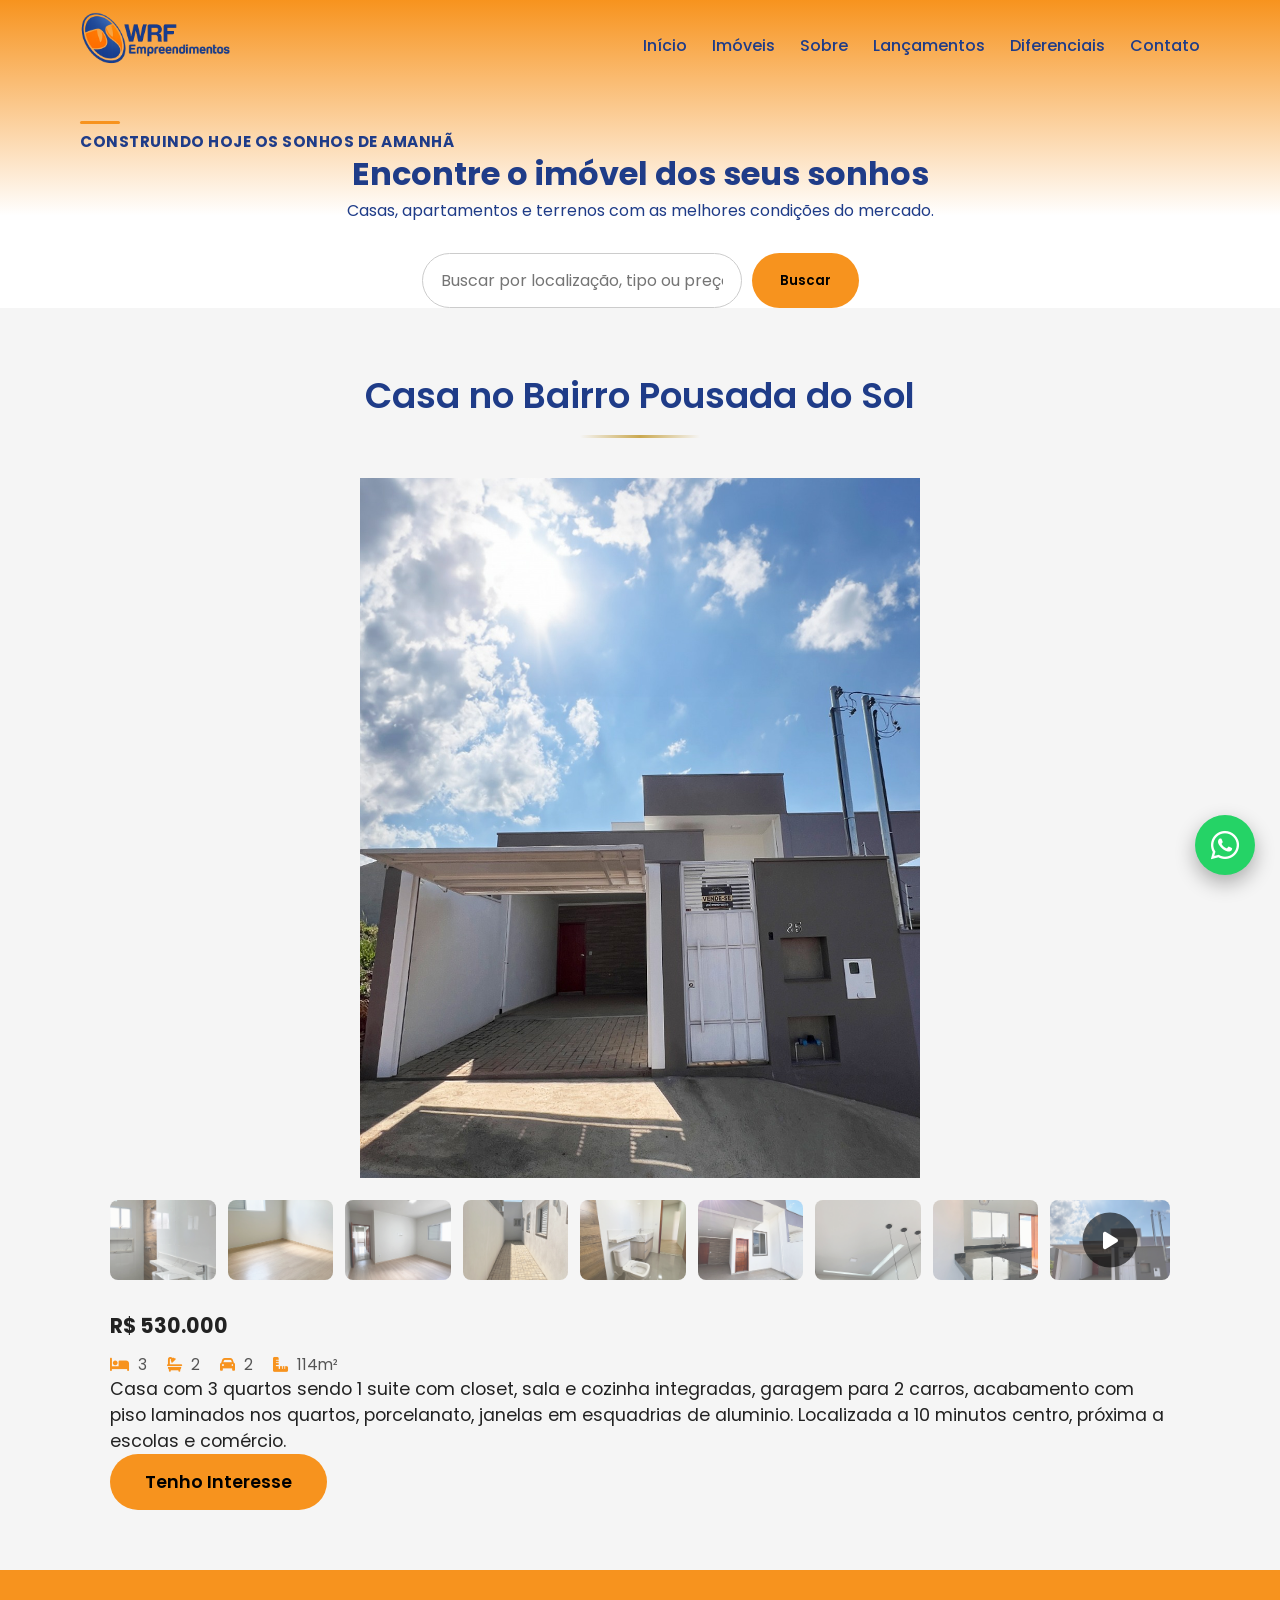
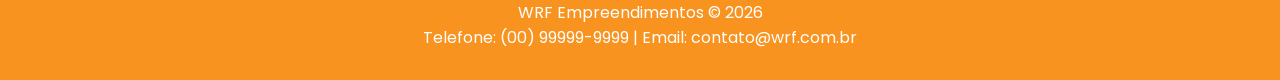
==== imovel.html @ 896f1873 "atualizacao 2" ====
<!DOCTYPE html>
<html lang="pt-BR">
<head>
  <meta charset="UTF-8" />
  <meta name="viewport" content="width=device-width, initial-scale=1.0"/>
  <title>WRF Empreendimentos | Imóveis à venda</title>
  <meta name="description" content="WRF Empreendimentos - Casas, apartamentos e terrenos à venda."/>
  <link rel="stylesheet" href="style.css">
  <link rel="stylesheet" href="imovel.css">
  <link rel="stylesheet" href="https://cdnjs.cloudflare.com/ajax/libs/font-awesome/6.5.0/css/all.min.css"/>

  <link href="https://fonts.googleapis.com/css2?family=Poppins:wght@300;400;600;700&display=swap" rel="stylesheet"/>
</head>

<body>

<header class="hero hero-top">
  <div class="container"> 
      <nav class="navbar">

   
      <div class="nav-left">
        <img src="/img/logo.png" alt="Logo WRF" class="logo"> 
        <p class="slogan">Construindo hoje os sonhos de amanhã</p>
      </div>
         
          <!-- <h1>WRF Empreendimentos</h1> -->
          <!-- <a href="https://wa.me/5599999999999" class="btn">Falar no WhatsApp</a> -->
    

<ul class="nav-menu">  
      <li><a href="index.html">Início</a></li>
      <li><a href="#imoveis">Imóveis</a></li>
      <li><a href="#sobre">Sobre</a></li>
      <li><a href="#lançamentos">Lançamentos</a></li>
      <li><a href="#diferenciais">Diferenciais</a></li>
      <li><a href="#contato">Contato</a></li>
    </ul>
  </nav>
<!-- <p class="slogan">Construindo hoje os sonhos de amanhã</p> -->
        <div  class="hero-content">
          <h1>Encontre o imóvel dos seus sonhos</h1>
          <p>Casas, apartamentos e terrenos com as melhores condições do mercado.</p>
          <!-- <a href="#imoveis" class="btn btn-large">Ver Imóveis</a> -->


          <!-- caixa de busca  -->
          <div class="search-box">
            <input type="text" placeholder="Buscar por localização, tipo ou preço...">
            <button>Buscar</button>
          </div>
        </div>
  </div>
</header>


<section class="imovel-page">

  <h1>Casa no Bairro Pousada do Sol</h1>

  <!-- imagem principal -->
  <div class="imovel-main">
    <img id="imgPrincipal" src="img/imovel/fachada.jpeg" alt="Casa no Bairro Pousada do Sol">
  </div>

  <!-- carrossel -->
  <div class="imovel-thumbs">
    <img src="img/imovel/banheiro.jpeg" onclick="trocar(this)">
    <img src="img/imovel/quarto.jpeg" onclick="trocar(this)">
    <img src="img/imovel/quarto1.jpeg" onclick="trocar(this)">
    <img src="img/imovel/corredor.jpeg" onclick="trocar(this)">
    <img src="img/imovel/banheiro2.jpeg" onclick="trocar(this)">
  <img src="img/imovel/fachadalado.jpeg" onclick="trocar(this)">
  <img src="img/imovel/tetosanga.jpeg" onclick="trocar(this)">
    <img src="img/imovel/cozinha.jpeg" onclick="trocar(this)" />


<!-- 🎥 Thumb do vídeo entra AQUI -->
      <div class="video-thumb">
        <img src="img/imovel/fachada.jpeg" alt="Vídeo da Casa">
        <div class="play-icon">
        <i class="fa-solid fa-play"></i>
        </div>
      </div>

  </div>

  <div class="imovel-info">
    <h3>R$ 530.000</h3>
<div class="features">
  <span><i class="fa-solid fa-bed"></i> 3</span>
  <span><i class="fa-solid fa-bath"></i> 2</span>
  <span><i class="fa-solid fa-car"></i> 2</span>
  <span><i class="fa-solid fa-ruler-combined"></i> 114m²</span>
</div>  

    <p>Casa com 3 quartos sendo 1 suite com closet, sala e cozinha integradas, garagem para 2 carros, acabamento com piso laminados nos quartos, porcelanato, janelas em esquadrias de aluminio. Localizada a 10 minutos centro, próxima a escolas e comércio.</p>
    <a href="https://wa.me/5599999999999" class="btn">Tenho Interesse</a>   
  </div>

</section>


<!-- footer -->

    <footer class="footer">
    <p>WRF Empreendimentos © 2026</p>
    <p>Telefone: (00) 99999-9999 | Email: contato@wrf.com.br</p>
    </footer>

<a href="https://wa.me/5599999999999?text=Olá,%20tenho%20interesse%20em%20um%20imóvel" 
 class="whatsapp-float" target="_blank">
 <i class="fab fa-whatsapp my-float"></i>
</a>

<!-- video modal  -->


<div id="videoModal" class="video-modal">
  <div class="video-modal-content">
    <span class="fechar-modal">&times;</span>
  <video id="videoPlayer" controls preload="none">
      <source src="img/imovel/video1.mp4" type="video/mp4">
      Seu navegador não suporta a reprodução de vídeo.
    </video>
  </div>
</div>

<script src="galeria.js"></script>
</body>
</html>
---- style.css ----
* {
  margin: 0;
  padding: 0;
  box-sizing: border-box;
  font-family: "Poppins", sans-serif;
}

body {
  background: #f5f5f5;
  color: #222;
}



/* logo */

.hero-top .logo {
  width: 260px; 
  display: block;
  margin-top: 20px;

}
.logo {
  width: 100px;
  margin-left: -55px;
  display: block;
}


/* nave bar navegacao */

.container {
  max-width: 1200px;
  margin: 0 auto;
  padding: 0 40px;
}

.hero {
 background: linear-gradient(180deg, #F7931E 0%, #FFFFFF 70%);
  color: #1F3C88;
  
}

.hero-content {
  text-align: center;
  margin-top: 60px;
  padding-left: 0;
}



.navbar {
  display: flex;
  align-items: center;
  justify-content: space-between;
  height: 90px;

}

.nav-menu {
  list-style: none;
  display: flex;
  gap: 25px;
  align-items: center;
}


.nav-menu a {
  text-decoration: none;
  color: var(--azul-wrf);
  font-weight: 500;
}

.nav-menu li a {
  text-decoration: none;
  color:#1F3C88;
  font-weight: 500;
  position: relative;
  transition: 0.3s;
}

/* Efeito underline animado */
.nav-menu li a::after {
  content: "";
  position: absolute;
  width: 0%;
  height: 2px;
  background: #f5f5f5;
  left: 0;
  bottom: -5px;
  transition: 0.3s;
}

.nav-menu li a:hover::after {
  width: 100%;
}

.nav-menu li a:hover {
  color: #1F3C88;
}




.btn-nav {
  background: var(--laranja-wrf);
  padding: 10px 22px;
  border-radius: 20px;
  color: #000;
}

.nav-left {
  display: flex;
  flex-direction: column;
  align-items: flex-start;
  gap: 15px;
}




/* slogan embaixo do logo */
.nav-left {
  display: flex;
  flex-direction: column;
  align-items: flex-start;
}

.slogan {
  font-size: 0.95rem;
  font-weight: 700;
  letter-spacing: 0.5px;
  color: #1F3C88;
  margin-top: -25px;
  text-transform: uppercase;


}

.slogan::before {
  content: "";
  width: 40px;
  height: 3px;
  background: #F7931E;
  display: block;
  margin-bottom: 6px;
  border-radius: 2px;
}









/* lançamentos css*/

.lancamento-destaque {
  padding: 100px 0;
  background: #f4f6f9;
}

.banner-lancamento {
  background: linear-gradient(rgba(0,0,0,0.6), rgba(0,0,0,0.6)),
              url('img/imoveis/imovel\ 1.jpeg') center/cover;
  border-radius: 20px;
  padding: 60px;
  color: #fff;
}

.lancamento-info {
  max-width: 600px;
}

.selo-financiavel {
  background: #ffb600;
  color: #000;
  padding: 6px 14px;
  border-radius: 20px;
  font-size: 13px;
  font-weight: 600;
  display: inline-block;
  margin-bottom: 20px;
}

.descricao {
  margin: 20px 0;
  font-size: 17px;
  opacity: 0.9;
}

/* Barra de Progresso */
.progresso-obra {
  margin: 25px 0;
}

.progresso-texto {
  display: flex;
  justify-content: space-between;
  font-size: 14px;
  margin-bottom: 5px;
}

.barra {
  width: 100%;
  height: 10px;
  background: rgba(255,255,255,0.3);
  border-radius: 20px;
  overflow: hidden;
}

.barra-preenchida {
  width: 65%; /* ALTERE AQUI A PORCENTAGEM */
  height: 100%;
  background: #ffb600;
}

/* Selo FGTS */
.selo-fgts {
  background: #00c853;
  color: #fff;
  padding: 6px 14px;
  border-radius: 20px;
  font-size: 13px;
  font-weight: 600;
  display: inline-block;
  margin-left: 10px;
}
/* Unidades disponíveis */
.unidades-disponiveis {
  margin: 20px 0;
  font-size: 16px;
  background: rgba(255, 0, 0, 0.1);
  padding: 10px 15px;
  border-left: 4px solid #ff4444;
  border-radius: 8px;
}



/* Condição especial */
.condicao-especial {
  background: rgba(255, 182, 0, 0.15);
  border-left: 4px solid #ffb600;
  padding: 15px;
  margin: 25px 0;
  font-size: 15px;
}

.btn-lancamento {
  display: inline-block;
  background: #ffb600;
  color: #000;
  padding: 15px 35px;
  border-radius: 50px;
  font-weight: 600;
  text-decoration: none;
  transition: 0.3s;
}

.btn-lancamento:hover {
  transform: scale(1.05);
  background: #ffc933;
}

/* seção hero (início) */


.search-box {
  margin-top: 30px;
  display: flex;
  gap: 10px;
  justify-content: center;
}

.search-box input {
  width: 320px;
  padding: 14px 18px;
  border-radius: 30px;
  border: 1px solid #ccc;
  font-size: 1rem;
  outline: none;
}

.search-box input:focus {
  border-color: #F7931E;
}

.search-box button {
  padding: 14px 28px;
  border-radius: 30px;
  border: none;
  background: #F7931E;
  color: #000;
  font-weight: 600;
  cursor: pointer;
  transition: 0.3s;
}

.search-box button:hover {
  transform: scale(1.05);
}



.btn {
  background: #F7931E;
  color: #000;
  padding: 15px 35px;
  border-radius: 30px;
  text-decoration: none;
  font-weight: 600;
  transition: 0.3s;
  display: inline-block;
}

.btn:hover {
  transform: scale(1.05);
}

.section {
  padding: 70px 20px;
  max-width: 1200px;
  margin: auto;
}

.section h2 {
  text-align: center;
  margin-bottom: 40px;
  font-size: 2.2rem;
  color: #0b3d2e;
}

.grid {
  display: grid;
  grid-template-columns: repeat(auto-fit, minmax(280px, 1fr));
  gap: 25px;
}

.card {
  background: #fff;
  border-radius: 12px;
  overflow: hidden;
  box-shadow: 0 10px 25px rgba(0,0,0,0.08);
    text-decoration: none;
  color: inherit;
}


.card img {
  width: 100%;
  height: 200px;      /* controla o tamanho */
  object-fit: cover; /* corta sem deformar */
  border-radius: 12px 12px 0 0;
  transition: 0.4s;
}

.card:hover img {
  transform: scale(1.05);
}

.card-body {
  padding: 20px;
}

.card-body h3 {
  margin-bottom: 10px;
  color: #0b3d2e;
}

.box {
  background: #fff;
  padding: 40px;
  border-radius: 20px;
  box-shadow: 0 10px 25px rgba(0,0,0,0.08);
}

.diferenciais {
  display: grid;
  grid-template-columns: repeat(auto-fit, minmax(200px, 1fr));
  gap: 20px;
  text-align: center;
}

.diferencial {
  background: #fff;
  padding: 25px;
  border-radius: 15px;
  box-shadow: 0 8px 20px rgba(0,0,0,0.05);
}

.form {
  display: grid;
  gap: 15px;
  max-width: 500px;
  margin: auto;
}

.form input,
.form select,
.form textarea {
  padding: 12px;
  border-radius: 8px;
  border: 1px solid #ccc;
  font-size: 1rem;
}

.form button {
  background: #0b3d2e;
  color: #fff;
  border: none;
  padding: 15px;
  border-radius: 30px;
  font-size: 1rem;
  cursor: pointer;
}

.cta {
  background: #fff;
  margin: 70px auto;
  max-width: 900px;
  text-align: center;
  padding: 60px 20px;
  border-radius: 20px;
  box-shadow: 0 10px 25px rgba(0,0,0,0.08);
}




/* rodapé footer */

.footer {
  background: #F7931E;
  color: #fff;
  text-align: center;
  padding: 30px;
}

/* zap fixo no canto da tela */


.whatsapp-float {
  position: fixed;
  bottom: 25px;
  right: 25px;
  width: 60px;
  height: 60px;
  background: #25d366;
  color: #fff;
  border-radius: 50%;
  display: flex;
  align-items: center;
  justify-content: center;
  font-size: 32px;
  z-index: 9999;
  box-shadow: 0 8px 20px rgba(0,0,0,0.3);
  transition: 0.3s;
}
.whatsapp-float {
  text-decoration: none;  /* remove o traço */
}

.whatsapp-float i {
  color: #fff;
  font-size: 32px;
}

/* teste 
.hero { outline: 2px solid red; }
.navbar { outline: 2px solid blue; }
.section { outline: 2px solid green; }
.card { outline: 2px solid orange; }



/* css da parte financimento principal */


.financiamento-premium {
  background: linear-gradient(135deg, #0a1f44, #003f73);
  padding: 90px 20px;
  color: white;
}

.financiamento-wrapper {
  max-width: 1200px;
  margin: 0 auto;
  display: flex;
  align-items: center;
  gap: 80px;
  flex-wrap: wrap;
}

.financiamento-left {
  flex: 1;
  display: flex;
  justify-content: center;
}

.selo {
  width: 160px;
  height: 160px;
  background: rgba(255, 255, 255, 0.08);
  border-radius: 50%;
  display: flex;
  align-items: center;
  justify-content: center;
  backdrop-filter: blur(8px);
  border: 1px solid rgba(255, 255, 255, 0.2);
}

.selo i {
  font-size: 70px;
  color: #ffb600;
}

.financiamento-right {
  flex: 2;
}

.financiamento-right h2 {
  font-size: 40px;
  margin-bottom: 20px;
  font-weight: 700;
}

.subtexto {
  font-size: 18px;
  margin-bottom: 25px;
  opacity: 0.9;
}

.beneficios {
  list-style: none;
  padding: 0;
  margin-bottom: 30px;
}

.beneficios li {
  margin-bottom: 12px;
  font-size: 17px;
}

.beneficios i {
  color: #ffb600;
  margin-right: 10px;
}

.btn-premium {
  display: inline-block;
  background: #ffb600;
  color: #000;
  padding: 16px 40px;
  border-radius: 50px;
  font-weight: 600;
  text-decoration: none;
  transition: 0.3s ease;
}

.btn-premium:hover {
  background: #ffc933;
  transform: translateY(-3px);
}

/* rolagem suave */

html {
  scroll-behavior: smooth;
}

/*  teste de outline para debug 
* {
  outline: 1px solid red;
} */
---- imovel.css ----
.imovel-page {
  max-width: 1100px;
  margin: 60px auto;
  padding: 0 20px;
}

.imovel-main img {
  width: 100%;
  max-height: 700px;
  object-fit: contain; /* para não cortar a imagem */
  border-radius: 15px;
}

.imovel-thumbs {
  display: flex;
  gap: 12px;
  margin-top: 15px;
}

.imovel-thumbs img {
  width: 120px;
  height: 80px;
  object-fit: cover;
  border-radius: 8px;
  cursor: pointer;
  opacity: 0.7;
  transition: 0.2s;
}

.imovel-thumbs img:hover {
  opacity: 1;
  transform: scale(1.05);
}

.imovel-info {
  margin-top: 30px;
  font-size: 1.1rem;
}


.imovel-page h1 {
  color:#1F3C88;
  margin-bottom: 20px;
  text-align: center;
  font-size: 36px;
   font-weight: 600;
  margin-bottom: 40px;
  position: relative;

}

.imovel-page h1::after {
  content: "";
  width: 120px;
  height: 3px;
  margin: 12px auto 0;
  display: block;
  background: linear-gradient(90deg, transparent, #caa84f, transparent);
}


/* css da pagina imovel detalhes da descricao do imovel abaixo do preço figuras */


.features {
  display: flex;
  gap: 20px;
  margin-top: 12px;
  color: #555;
  font-size: 0.95rem;
}

.features i {
  color: #F7931E;
  margin-right: 5px;
}

/* css para video do imovel */


/* ===== MODAL DO VÍDEO ===== */

.video-modal {
  display: none; /* começa escondido */
  position: fixed; /* MUITO IMPORTANTE */
  z-index: 9999; /* fica acima de tudo */
  left: 0;
  top: 0;
  width: 100%;
  height: 100%;
  background-color: rgba(0, 0, 0, 0.8);

  justify-content: center;
  align-items: center;
}

/* quando estiver ativo */
.video-modal.ativo {
  display: flex;
}

.video-modal-content {
  position: relative;
  width: auto;
  max-height: 90vh;
}

.video-modal video {
  height: 90vh;
  width: auto;
  border-radius: 12px;
}

.fechar-modal {
  position: absolute;
  top: -40px;
  right: 0;
  font-size: 40px;
  color: #fff;
  cursor: pointer;
}

/* ===== THUMB DO VÍDEO ===== */

.video-thumb {
  position: relative; /* ESSENCIAL */
  display: inline-block;
  cursor: pointer;
}

.video-thumb img {
  width: 100%;
  display: block;
  height: auto;
  border-radius: 8px;
}

/* Ícone centralizado */
.play-icon {
  position: absolute;
  top: 50%;
  left: 50%;
  transform: translate(-50%, -50%);
  
  font-size: 40px;
  color: white;
  background: rgba(0, 0, 0, 0.6);
  width: 55px;
  height: 55px;
  border-radius: 50%;
  
  display: flex;
  align-items: center;
  justify-content: center;
  pointer-events: none;
}
/* icone interno */
.play-icon i {
  color: white;
  font-size: 20px;
}

.video-thumb:hover .play-icon {
  background: rgba(0, 0, 0, 0.8);
  transform: translate(-50%, -50%) scale(1.1);
  transition: 0.3s;
}

.imovel-thumbs img,
.video-thumb {
  width: 120px;
  height: 80px;
  object-fit: cover;
}
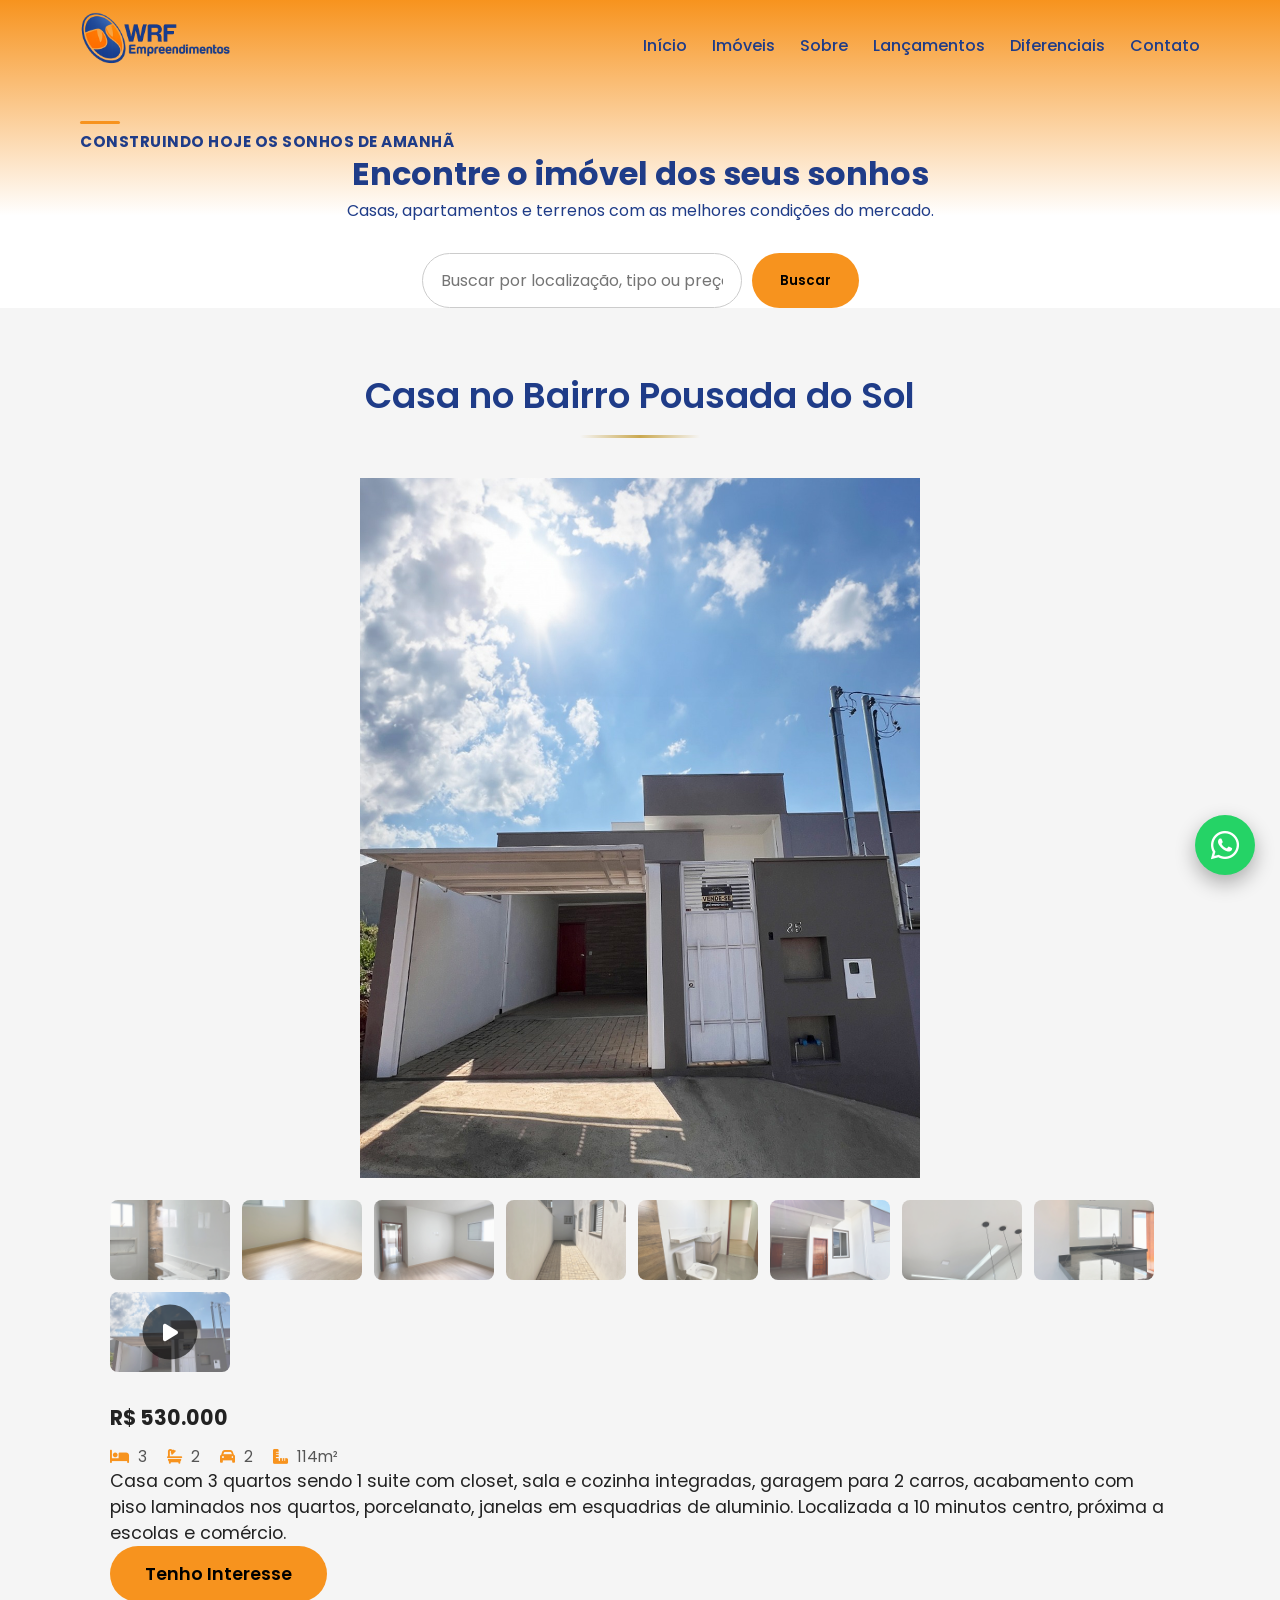
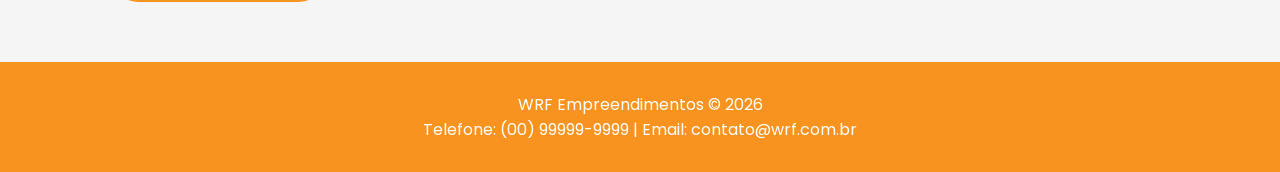
==== commit 2a3427e7: "atualizacao 2 responsividade" ====
--- a/imovel.html
+++ b/imovel.html
@@ -20,8 +20,8 @@
 
    
       <div class="nav-left">
-        <img src="/img/logo.png" alt="Logo WRF" class="logo"> 
-        <p class="slogan">Construindo hoje os sonhos de amanhã</p>
+      <img src="img/logo.png" alt="Logo WRF" class="logo"> 
+      <p class="slogan">Construindo hoje os sonhos de amanhã</p>
       </div>
          
           <!-- <h1>WRF Empreendimentos</h1> -->
--- a/style.css
+++ b/style.css
@@ -8,6 +8,11 @@
 body {
   background: #f5f5f5;
   color: #222;
+}
+
+img {
+  max-width: 100%;
+  height: auto;
 }
 
 
@@ -572,6 +577,167 @@
 }
 
 /*  teste de outline para debug 
-* {
+ * {
   outline: 1px solid red;
-} */+} */
+
+
+/* ===========================
+   RESPONSIVIDADE (MOBILE)
+   =========================== */
+
+@media (max-width: 1024px) {
+  .container {
+    padding: 0 24px;
+  }
+
+  .banner-lancamento {
+    padding: 40px 30px;
+  }
+
+  .financiamento-right h2 {
+    font-size: 32px;
+  }
+}
+
+@media (max-width: 768px) {
+  .container {
+    padding: 0 20px;
+  }
+
+  .navbar {
+    flex-direction: column;
+    align-items: center;
+    justify-content: center;
+    height: auto;
+    padding: 10px 0 15px;
+    gap: 10px;
+  }
+
+  .nav-left {
+    align-items: center;
+  }
+
+  .hero-top .logo {
+    width: 180px;
+    margin-top: 10px;
+  }
+
+  .slogan {
+    margin-top: -8px;
+    font-size: 0.8rem;
+    text-align: center;
+  }
+
+  .nav-menu {
+    flex-wrap: wrap;
+    justify-content: center;
+    gap: 12px;
+  }
+
+  .hero-content {
+    margin-top: 30px;
+    padding: 0 10px 30px;
+  }
+
+  .hero-content h1 {
+    font-size: 1.9rem;
+  }
+
+  .hero-content p {
+    font-size: 0.95rem;
+  }
+
+  .search-box {
+    flex-direction: column;
+    align-items: stretch;
+  }
+
+  .search-box input,
+  .search-box button {
+    width: 100%;
+  }
+
+  .lancamento-destaque {
+    padding: 60px 0;
+  }
+
+  .banner-lancamento {
+    padding: 30px 20px;
+    border-radius: 16px;
+  }
+
+  .lancamento-info {
+    max-width: 100%;
+  }
+
+  .financiamento-premium {
+    padding: 70px 20px;
+  }
+
+  .financiamento-wrapper {
+    flex-direction: column;
+    gap: 40px;
+  }
+
+  .financiamento-right h2 {
+    font-size: 1.9rem;
+  }
+
+  .subtexto,
+  .beneficios li {
+    font-size: 1rem;
+  }
+
+  .box {
+    padding: 24px 20px;
+  }
+
+  .section {
+    padding: 60px 20px;
+  }
+
+  .section h2 {
+    font-size: 1.8rem;
+  }
+
+  .cta {
+    margin: 50px 16px;
+    padding: 40px 20px;
+  }
+}
+
+@media (max-width: 480px) {
+  .hero-top .logo {
+    width: 150px;
+  }
+
+  .nav-menu {
+    flex-direction: column;
+    gap: 8px;
+  }
+
+  .nav-menu li a {
+    font-size: 0.9rem;
+  }
+
+  .section {
+    padding: 50px 16px;
+  }
+
+  .section h2 {
+    font-size: 1.6rem;
+  }
+
+  .card img {
+    height: 180px;
+  }
+
+  .financiamento-premium {
+    padding: 60px 16px;
+  }
+
+  .cta {
+    margin: 40px 12px;
+  }
+}
--- a/imovel.css
+++ b/imovel.css
@@ -15,6 +15,7 @@
   display: flex;
   gap: 12px;
   margin-top: 15px;
+  flex-wrap: wrap;
 }
 
 .imovel-thumbs img {
@@ -171,4 +172,65 @@
   width: 120px;
   height: 80px;
   object-fit: cover;
+}
+
+/* ===========================
+   RESPONSIVIDADE PÁGINAS IMÓVEL
+   =========================== */
+
+@media (max-width: 768px) {
+  .imovel-page {
+    margin: 30px auto;
+    padding: 0 16px;
+  }
+
+  .imovel-page h1 {
+    font-size: 1.8rem;
+    margin-bottom: 24px;
+  }
+
+  .imovel-main img {
+    max-height: 420px;
+  }
+
+  .imovel-thumbs {
+    justify-content: center;
+  }
+
+  .imovel-thumbs img,
+  .video-thumb {
+    width: 30%;
+    height: 80px;
+  }
+
+  .features {
+    flex-wrap: wrap;
+    gap: 12px;
+  }
+
+  .video-modal-content {
+    width: 90%;
+  }
+
+  .video-modal video {
+    width: 100%;
+    height: auto;
+  }
+}
+
+@media (max-width: 480px) {
+  .imovel-page {
+    margin: 24px auto;
+    padding: 0 12px;
+  }
+
+  .imovel-page h1 {
+    font-size: 1.6rem;
+  }
+
+  .imovel-thumbs img,
+  .video-thumb {
+    width: 45%;
+    height: 70px;
+  }
 }
